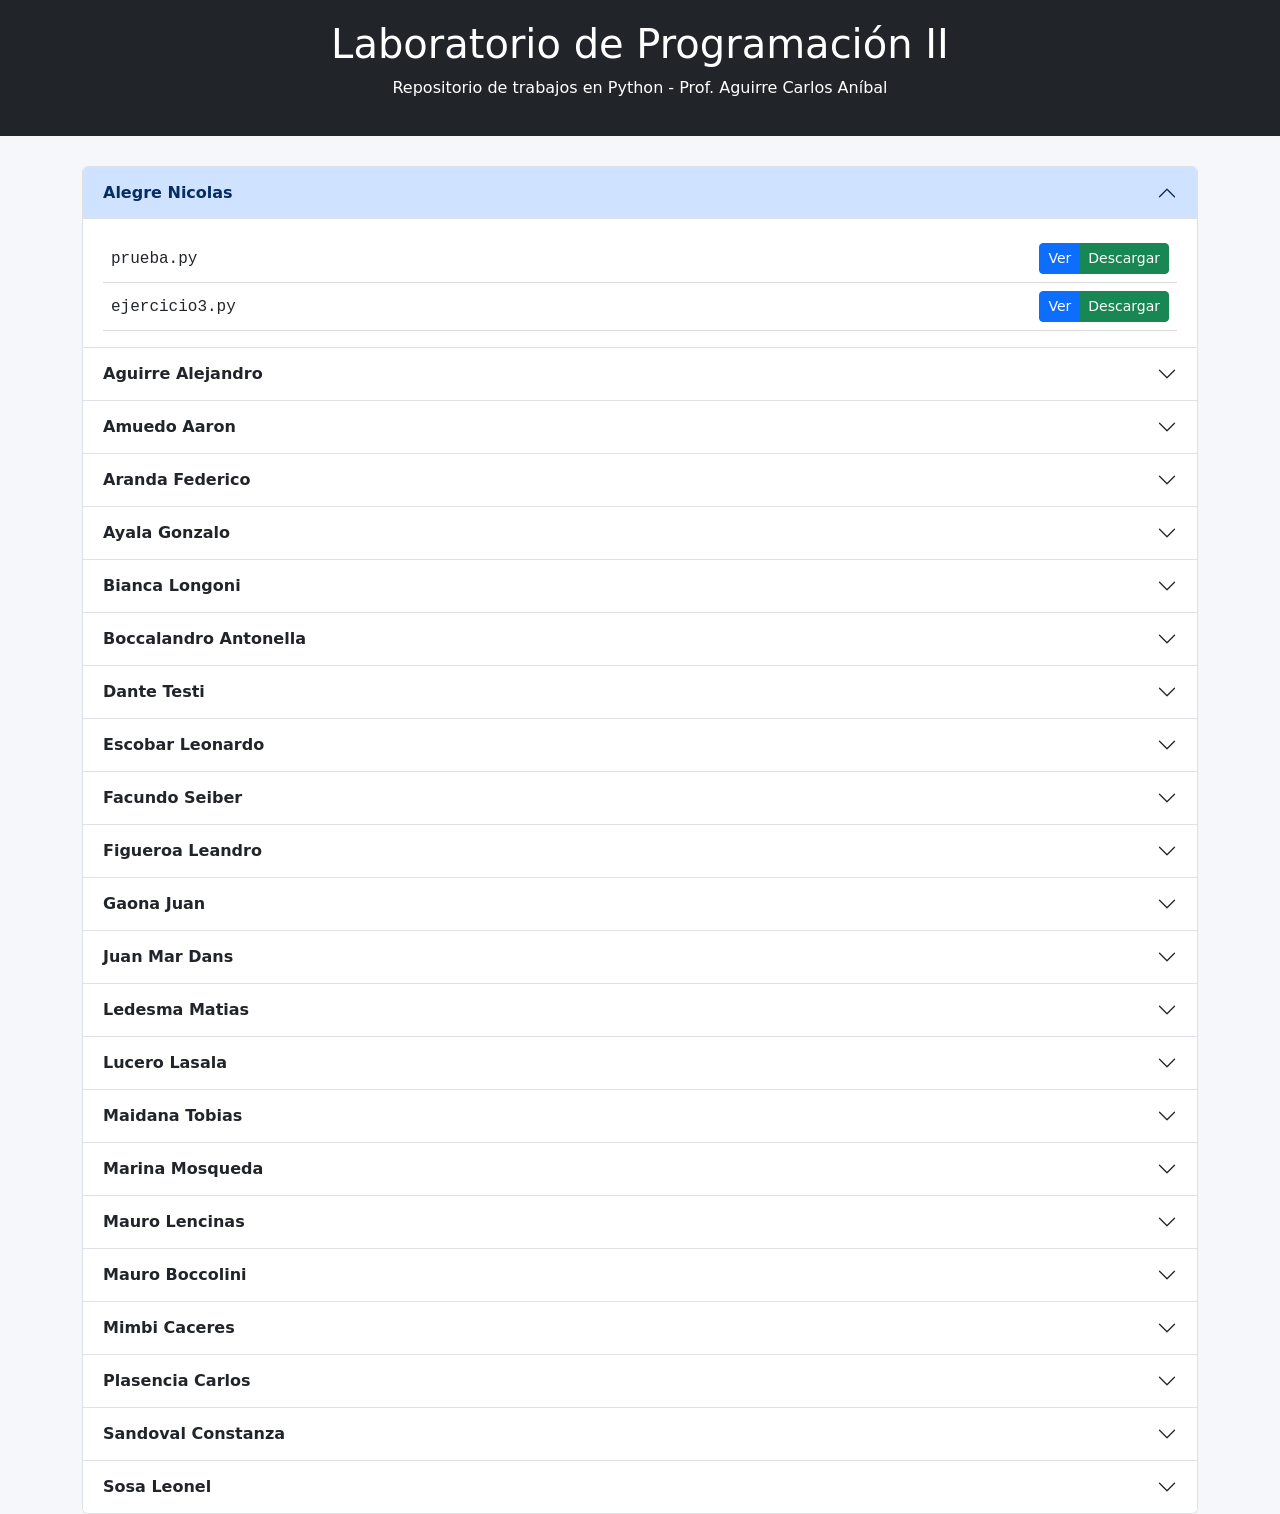
==== index.html @ ff117cb3 "Agrego TP2 y TP3 - Mauro Lencinas" ====
<!DOCTYPE html>
<html lang="es">
<head>
    <meta charset="UTF-8">
    <title>Laboratorio Programación II</title>
    <meta name="viewport" content="width=device-width, initial-scale=1">

    <!-- Bootstrap - Info de su uso en https://getbootstrap.com/docs/5.3/getting-started/introduction/ -->
    <link href="https://cdn.jsdelivr.net/npm/bootstrap@5.3.3/dist/css/bootstrap.min.css" rel="stylesheet">

    <link rel="stylesheet" href="css/style.css">

    </head>
    <body>

    <header>
    <h1>Laboratorio de Programación II</h1>
    <p>Repositorio de trabajos en Python - Prof. Aguirre Carlos Aníbal</p>
    </header>

    <div class="container">

    <div class="accordion" id="accordionAlumnos">

        <!-- 🔹Alegre Nicolas -->
        <div class="accordion-item">
        <h2 class="accordion-header" id="heading1">
            <button class="accordion-button" type="button" data-bs-toggle="collapse" data-bs-target="#alumno1">
            Alegre Nicolas
            </button>
        </h2>
        <div id="alumno1" class="accordion-collapse collapse show">
            <div class="accordion-body">

            <div class="archivo">
                <span>prueba.py</span>
                <div class="btn-group">
                <a href="https://raw.githubusercontent.com/CarlosLaboratorio/laboratorio-programacion-II/main/alumnos/Alegre_Nicolas/prueba.py" target="_blank" class="btn btn-primary btn-sm">Ver</a>
                <a href="alumnos/Alegre_Nicolas/prueba.py" download class="btn btn-success btn-sm">Descargar</a>
                </div>
            </div>

            <div class="archivo">
                <span>ejercicio3.py</span>
                <div class="btn-group">
                <a href="https://raw.githubusercontent.com/CarlosLaboratorio/laboratorio-programacion-II/main/alumnos/Alegre_Nicolas/prueba.py" target="_blank" class="btn btn-primary btn-sm">Ver</a>
                <a href="alumnos/Alegre_Nicolas/prueba.py" download class="btn btn-success btn-sm">Descargar</a>
                </div>
            </div>

            </div>
        </div>
        </div>
        <!-- 🔹 Fin Alegre Nicolas -->
        
        <!-- 🔹Aguirre Alejandro -->
        <div class="accordion-item">
        <h2 class="accordion-header" id="heading2">
            <button class="accordion-button collapsed" type="button" data-bs-toggle="collapse" data-bs-target="#alumno2">
            Aguirre Alejandro
            </button>
        </h2>
        <div id="alumno2" class="accordion-collapse collapse">
            <div class="accordion-body">

            <div class="archivo">
                <span>lab.py</span>
                <div class="btn-group">
                <a href="https://raw.githubusercontent.com/CarlosLaboratorio/laboratorio-programacion-II/main/alumnos/alejandro-Aguirre/tp1/lab.py" target="_blank" class="btn btn-primary btn-sm">Ver</a>
                <a href="alumnos/alejandro-Aguirre/tp1/lab.py" download class="btn btn-success btn-sm">Descargar</a>
                </div>
            </div>

            </div>
        </div>
        </div>
        <!-- 🔹 Fin Aguirre Alejandro -->

        <!-- 🔹Amuedo Aaron -->
        <div class="accordion-item">
        <h2 class="accordion-header" id="heading3">
            <button class="accordion-button collapsed" type="button" data-bs-toggle="collapse" data-bs-target="#alumno3">
            Amuedo Aaron
            </button>
        </h2>
        <div id="alumno3" class="accordion-collapse collapse">
            <div class="accordion-body">

            <div class="archivo">
                <span>lab.py</span>
                <div class="btn-group">
                <a href="https://raw.githubusercontent.com/CarlosLaboratorio/laboratorio-programacion-II/main/alumnos/amuedo-aaron/lab.py" target="_blank" class="btn btn-primary btn-sm">Ver</a>
                <a href="alumnos/amuedo-aaron/lab.py" download class="btn btn-success btn-sm">Descargar</a>
                </div>
            </div>

            </div>
        </div>
        </div>
        <!-- 🔹 Fin Amuedo Aaron -->

        <!-- 🔹Aranda Federico -->
        <div class="accordion-item">
        <h2 class="accordion-header" id="heading4">
            <button class="accordion-button collapsed" type="button" data-bs-toggle="collapse" data-bs-target="#alumno4">
            Aranda Federico
            </button>
        </h2>
        <div id="alumno4" class="accordion-collapse collapse">
            <div class="accordion-body">

            <div class="archivo">
                <span>main.py</span>
                <div class="btn-group">
                <a href="https://raw.githubusercontent.com/CarlosLaboratorio/laboratorio-programacion-II/main/alumnos/aranda_federico/tp1/main.py" target="_blank" class="btn btn-primary btn-sm">Ver</a>
                <a href="alumnos/aranda_federico/tp1/main.py" download class="btn btn-success btn-sm">Descargar</a>
                </div>
            </div>

            <div class="archivo">
                <span>ejercicio1.py</span>
                <div class="btn-group">
                <a href="https://raw.githubusercontent.com/CarlosLaboratorio/laboratorio-programacion-II/main/alumnos/aranda_federico/tp2/ejercicio1.py" target="_blank" class="btn btn-primary btn-sm">Ver</a>
                <a href="alumnos/aranda_federico/tp2/ejercicio1.py" download class="btn btn-success btn-sm">Descargar</a>
                </div>
            </div>

            <div class="archivo">
                <span>ejercicio2.py</span>
                <div class="btn-group">
                <a href="https://raw.githubusercontent.com/CarlosLaboratorio/laboratorio-programacion-II/main/alumnos/aranda_federico/tp2/ejercicio2.py" target="_blank" class="btn btn-primary btn-sm">Ver</a>
                <a href="alumnos/aranda_federico/tp2/ejercicio2.py" download class="btn btn-success btn-sm">Descargar</a>
                </div>
            </div>

            </div>
        </div>
        </div>
        <!-- 🔹 Fin Aranda Federico -->

        <!-- 🔹Ayala Gonzalo -->
        <div class="accordion-item">
        <h2 class="accordion-header" id="heading5">
            <button class="accordion-button collapsed" type="button" data-bs-toggle="collapse" data-bs-target="#alumno5">
            Ayala Gonzalo
            </button>
        </h2>
        <div id="alumno5" class="accordion-collapse collapse">
            <div class="accordion-body">

            <div class="archivo">
                <span>tp1.py</span>
                <div class="btn-group">
                <a href="https://raw.githubusercontent.com/CarlosLaboratorio/laboratorio-programacion-II/main/alumnos/ayala_gonzalo/tp1.py" target="_blank" class="btn btn-primary btn-sm">Ver</a>
                <a href="alumnos/ayala_gonzalo/tp1.py" download class="btn btn-success btn-sm">Descargar</a>
                </div>
            </div>

            <div class="archivo">
                <span>tp2extra.py</span>
                <div class="btn-group">
                <a href="https://raw.githubusercontent.com/CarlosLaboratorio/laboratorio-programacion-II/main/alumnos/ayala_gonzalo/tp2extra.py" target="_blank" class="btn btn-primary btn-sm">Ver</a>
                <a href="alumnos/ayala_gonzalo/tp2extra.py" download class="btn btn-success btn-sm">Descargar</a>
                </div>
            </div>

            </div>
        </div>
        </div>
        <!-- 🔹 Fin Ayala Gonzalo -->

                <!-- 🔹 Bianca Longoni -->
        <div class="accordion-item">
        <h2 class="accordion-header" id="heading6">
            <button class="accordion-button collapsed" type="button" data-bs-toggle="collapse" data-bs-target="#alumno6">
            Bianca Longoni
            </button>
        </h2>
        <div id="alumno6" class="accordion-collapse collapse">
            <div class="accordion-body">

            <div class="archivo">
                <span>ejercicio1.py</span>
                <div class="btn-group">
                <a href="https://raw.githubusercontent.com/CarlosLaboratorio/laboratorio-programacion-II/main/alumnos/Bianca_Godoy_Longoni/tp1/ejercicio1.py" target="_blank" class="btn btn-primary btn-sm">Ver</a>
                <a href="alumnos/Bianca_Godoy_Longoni/tp1/ejercicio1.py" download class="btn btn-success btn-sm">Descargar</a>
                </div>
            </div>

            <div class="archivo">
                <span>ejercicio2.py</span>
                <div class="btn-group">
                <a href="https://raw.githubusercontent.com/CarlosLaboratorio/laboratorio-programacion-II/main/alumnos/Bianca_Godoy_Longoni/tp1/ejercicio2.py" target="_blank" class="btn btn-primary btn-sm">Ver</a>
                <a href="alumnos/Bianca_Godoy_Longoni/tp1/ejercicio2.py" download class="btn btn-success btn-sm">Descargar</a>
                </div>
            </div>

            <div class="archivo">
                <span>ejercicio3.py</span>
                <div class="btn-group">
                <a href="https://raw.githubusercontent.com/CarlosLaboratorio/laboratorio-programacion-II/main/alumnos/Bianca_Godoy_Longoni/tp1/ejercicio3.py" target="_blank" class="btn btn-primary btn-sm">Ver</a>
                <a href="alumnos/Bianca_Godoy_Longoni/tp1/ejercicio3.py" download class="btn btn-success btn-sm">Descargar</a>
                </div>
            </div>

            </div>
        </div>
        </div>
        <!-- 🔹 Fin Bianca Longoni -->

        <!-- 🔹Boccalandro Antonella -->
        <div class="accordion-item">
        <h2 class="accordion-header" id="heading7">
            <button class="accordion-button collapsed" type="button" data-bs-toggle="collapse" data-bs-target="#alumno7">
            Boccalandro Antonella
            </button>
        </h2>
        <div id="alumno7" class="accordion-collapse collapse">
            <div class="accordion-body">

            <div class="archivo">
                <span>tp.py</span>
                <div class="btn-group">
                <a href="https://raw.githubusercontent.com/CarlosLaboratorio/laboratorio-programacion-II/main/alumnos/Boccalandro_Antonella/tp1/tp.py" target="_blank" class="btn btn-primary btn-sm">Ver</a>
                <a href="alumnos/Boccalandro_Antonella/tp1/tp.py" download class="btn btn-success btn-sm">Descargar</a>
                </div>
            </div>

            </div>
        </div>
        </div>
        <!-- 🔹 Fin Boccalandro Antonella -->

        <!-- 🔹Dante Testi -->
        <div class="accordion-item">
        <h2 class="accordion-header" id="heading8">
            <button class="accordion-button collapsed" type="button" data-bs-toggle="collapse" data-bs-target="#alumno8">
            Dante Testi
            </button>
        </h2>
        <div id="alumno8" class="accordion-collapse collapse">
            <div class="accordion-body">

            <div class="archivo">
                <span>main.py</span>
                <div class="btn-group">
                <a href="https://raw.githubusercontent.com/CarlosLaboratorio/laboratorio-programacion-II/main/alumnos/Dante_Testi/tp1/main.py" target="_blank" class="btn btn-primary btn-sm">Ver</a>
                <a href="alumnos/Dante_Testi/tp1/main.py" download class="btn btn-success btn-sm">Descargar</a>
                </div>
            </div>

            </div>
        </div>
        </div>
        <!-- 🔹 Fin Dante Testi -->

        <!-- 🔹Escobar Leonardo -->
        <div class="accordion-item">
        <h2 class="accordion-header" id="heading9">
            <button class="accordion-button collapsed" type="button" data-bs-toggle="collapse" data-bs-target="#alumno9">
            Escobar Leonardo
            </button>
        </h2>
        <div id="alumno9" class="accordion-collapse collapse">
            <div class="accordion-body">

            <div class="archivo">
                <span>hola.py</span>
                <div class="btn-group">
                <a href="https://raw.githubusercontent.com/CarlosLaboratorio/laboratorio-programacion-II/main/alumnos/Escobar_Leonardo/tp1/hola.py" target="_blank" class="btn btn-primary btn-sm">Ver</a>
                <a href="alumnos/Escobar_Leonardo/tp1/hola.py" download class="btn btn-success btn-sm">Descargar</a>
                </div>
            </div>

            <div class="archivo">
                <span>taller.py</span>
                <div class="btn-group">
                <a href="https://raw.githubusercontent.com/CarlosLaboratorio/laboratorio-programacion-II/main/alumnos/Escobar_Leonardo/tp1/taller.py" target="_blank" class="btn btn-primary btn-sm">Ver</a>
                <a href="alumnos/Escobar_Leonardo/tp1/taller.py" download class="btn btn-success btn-sm">Descargar</a>
                </div>
            </div>

            </div>
        </div>
        </div>
        <!-- 🔹 Fin Escobar Leonardo -->

        <!-- 🔹Facundo Seiber -->
        <div class="accordion-item">
        <h2 class="accordion-header" id="heading10">
            <button class="accordion-button collapsed" type="button" data-bs-toggle="collapse" data-bs-target="#alumno10">
            Facundo Seiber
            </button>
        </h2>
        <div id="alumno10" class="accordion-collapse collapse">
            <div class="accordion-body">

            <div class="archivo">
                <span>codigo-1.py</span>
                <div class="btn-group">
                <a href="https://raw.githubusercontent.com/CarlosLaboratorio/laboratorio-programacion-II/main/alumnos/facundo_seiber/codigo-1.py" target="_blank" class="btn btn-primary btn-sm">Ver</a>
                <a href="alumnos/facundo_seiber/codigo-1.py" download class="btn btn-success btn-sm">Descargar</a>
                </div>
            </div>

            </div>
        </div>
        </div>
        <!-- 🔹 Fin Facundo Seiber -->

        <!-- 🔹Figueroa Leandro -->
        <div class="accordion-item">
        <h2 class="accordion-header" id="heading11">
            <button class="accordion-button collapsed" type="button" data-bs-toggle="collapse" data-bs-target="#alumno11">
            Figueroa Leandro
            </button>
        </h2>
        <div id="alumno11" class="accordion-collapse collapse">
            <div class="accordion-body">

            <div class="archivo">
                <span>python2026.py</span>
                <div class="btn-group">
                <a href="https://raw.githubusercontent.com/CarlosLaboratorio/laboratorio-programacion-II/main/alumnos/figueroa_leandro/tp1/python2026.py" target="_blank" class="btn btn-primary btn-sm">Ver</a>
                <a href="alumnos/figueroa_leandro/tp1/python2026.py" download class="btn btn-success btn-sm">Descargar</a>
                </div>
            </div>

            </div>
        </div>
        </div>
        <!-- 🔹 Fin Figueroa Leandro -->

        <!-- 🔹Gaona Juan -->
        <div class="accordion-item">
        <h2 class="accordion-header" id="heading12">
            <button class="accordion-button collapsed" type="button" data-bs-toggle="collapse" data-bs-target="#alumno12">
            Gaona Juan
            </button>
        </h2>
        <div id="alumno12" class="accordion-collapse collapse">
            <div class="accordion-body">

            <div class="archivo">
                <span>Prueba.PY</span>
                <div class="btn-group">
                <a href="https://raw.githubusercontent.com/CarlosLaboratorio/laboratorio-programacion-II/main/alumnos/Gaona_Juan/Prueba.PY" target="_blank" class="btn btn-primary btn-sm">Ver</a>
                <a href="alumnos/Gaona_Juan/Prueba.PY" download class="btn btn-success btn-sm">Descargar</a>
                </div>
            </div>

            </div>
        </div>
        </div>
        <!-- 🔹 Fin Gaona Juan -->

        <!-- 🔹Juan Mar Dans -->
        <div class="accordion-item">
        <h2 class="accordion-header" id="heading13">
            <button class="accordion-button collapsed" type="button" data-bs-toggle="collapse" data-bs-target="#alumno13">
            Juan Mar Dans
            </button>
        </h2>
        <div id="alumno13" class="accordion-collapse collapse">
            <div class="accordion-body">

            <div class="archivo">
                <span>codigo1.py</span>
                <div class="btn-group">
                <a href="https://raw.githubusercontent.com/CarlosLaboratorio/laboratorio-programacion-II/main/alumnos/Juan_Mar_Dans/codigo1.py" target="_blank" class="btn btn-primary btn-sm">Ver</a>
                <a href="alumnos/Juan_Mar_Dans/codigo1.py" download class="btn btn-success btn-sm">Descargar</a>
                </div>
            </div>

            </div>
        </div>
        </div>
        <!-- 🔹 Fin Juan Mar Dans -->

        <!-- 🔹Ledesma Matias -->
        <div class="accordion-item">
        <h2 class="accordion-header" id="heading14">
            <button class="accordion-button collapsed" type="button" data-bs-toggle="collapse" data-bs-target="#alumno14">
            Ledesma Matias
            </button>
        </h2>
        <div id="alumno14" class="accordion-collapse collapse">
            <div class="accordion-body">

            <div class="archivo">
                <span>tp1.py</span>
                <div class="btn-group">
                <a href="https://raw.githubusercontent.com/CarlosLaboratorio/laboratorio-programacion-II/main/alumnos/Ledesma_Matias/tp1/tp1.py" target="_blank" class="btn btn-primary btn-sm">Ver</a>
                <a href="alumnos/Ledesma_Matias/tp1/tp1.py" download class="btn btn-success btn-sm">Descargar</a>
                </div>
            </div>

            </div>
        </div>
        </div>
        <!-- 🔹 Fin Ledesma Matias -->

        <!-- 🔹Lucero Lasala -->
        <div class="accordion-item">
        <h2 class="accordion-header" id="heading15">
            <button class="accordion-button collapsed" type="button" data-bs-toggle="collapse" data-bs-target="#alumno15">
            Lucero Lasala
            </button>
        </h2>
        <div id="alumno15" class="accordion-collapse collapse">
            <div class="accordion-body">

            <div class="archivo">
                <span>tp1.py</span>
                <div class="btn-group">
                <a href="https://raw.githubusercontent.com/CarlosLaboratorio/laboratorio-programacion-II/main/alumnos/Lucero_Lasala/tp1/tp1.py" target="_blank" class="btn btn-primary btn-sm">Ver</a>
                <a href="alumnos/Lucero_Lasala/tp1/tp1.py" download class="btn btn-success btn-sm">Descargar</a>
                </div>
            </div>

            <div class="archivo">
                <span>tp2.py</span>
                <div class="btn-group">
                <a href="https://raw.githubusercontent.com/CarlosLaboratorio/laboratorio-programacion-II/main/alumnos/Lucero_Lasala/tp1/tp2.py" target="_blank" class="btn btn-primary btn-sm">Ver</a>
                <a href="alumnos/Lucero_Lasala/tp1/tp2.py" download class="btn btn-success btn-sm">Descargar</a>
                </div>
            </div>

            </div>
        </div>
        </div>
        <!-- 🔹 Fin Lucero Lasala -->

        <!-- 🔹Maidana Tobias -->
        <div class="accordion-item">
        <h2 class="accordion-header" id="heading16">
            <button class="accordion-button collapsed" type="button" data-bs-toggle="collapse" data-bs-target="#alumno16">
            Maidana Tobias
            </button>
        </h2>
        <div id="alumno16" class="accordion-collapse collapse">
            <div class="accordion-body">

            <div class="archivo">
                <span>Tp1.py</span>
                <div class="btn-group">
                <a href="https://raw.githubusercontent.com/CarlosLaboratorio/laboratorio-programacion-II/main/alumnos/Maidana_Tobias/Tp1.py" target="_blank" class="btn btn-primary btn-sm">Ver</a>
                <a href="alumnos/Maidana_Tobias/Tp1.py" download class="btn btn-success btn-sm">Descargar</a>
                </div>
            </div>

            </div>
        </div>
        </div>
        <!-- 🔹 Fin Maidana Tobias -->

        <!-- 🔹Marina Mosqueda -->
        <div class="accordion-item">
        <h2 class="accordion-header" id="heading17">
            <button class="accordion-button collapsed" type="button" data-bs-toggle="collapse" data-bs-target="#alumno17">
            Marina Mosqueda
            </button>
        </h2>
        <div id="alumno17" class="accordion-collapse collapse">
            <div class="accordion-body">

            <div class="archivo">
                <span>ejercicio1.py</span>
                <div class="btn-group">
                <a href="https://raw.githubusercontent.com/CarlosLaboratorio/laboratorio-programacion-II/main/alumnos/marina_mosqueda/ejercicio1.py" target="_blank" class="btn btn-primary btn-sm">Ver</a>
                <a href="alumnos/marina_mosqueda/ejercicio1.py" download class="btn btn-success btn-sm">Descargar</a>
                </div>
            </div>

            </div>
        </div>
        </div>
        <!-- 🔹 Fin Marina Mosqueda -->

        <!-- 🔹Mauro Lencinas -->
        <div class="accordion-item">
        <h2 class="accordion-header" id="heading18">
            <button class="accordion-button collapsed" type="button" data-bs-toggle="collapse" data-bs-target="#alumno18">
            Mauro Lencinas
            </button>
        </h2>
        <div id="alumno18" class="accordion-collapse collapse">
            <div class="accordion-body">

            <div class="archivo">
                <span>TP1 - Mauro Lencinas.py</span>
                <div class="btn-group">
                <a href="https://raw.githubusercontent.com/CarlosLaboratorio/laboratorio-programacion-II/main/alumnos/Mauro_Lencinas/tp1.py/TP1 - Mauro Lencinas.py" target="_blank" class="btn btn-primary btn-sm">Ver</a>
                <a href="alumnos/Mauro_Lencinas/tp1.py/TP1 - Mauro Lencinas.py" download class="btn btn-success btn-sm">Descargar</a>
                </div>
            </div>
            
            </div>
        </div>
        </div>
        <!-- 🔹 Fin Mauro Lencinas -->

        <!-- 🔹Mauro Boccolini -->
        <div class="accordion-item">
        <h2 class="accordion-header" id="heading19">
            <button class="accordion-button collapsed" type="button" data-bs-toggle="collapse" data-bs-target="#alumno19">
            Mauro Boccolini
            </button>
        </h2>
        <div id="alumno19" class="accordion-collapse collapse">
            <div class="accordion-body">

            <div class="archivo">
                <span>tp1.py</span>
                <div class="btn-group">
                <a href="https://raw.githubusercontent.com/CarlosLaboratorio/laboratorio-programacion-II/main/alumnos/mauro-boccolini/tp1/tp1.py" target="_blank" class="btn btn-primary btn-sm">Ver</a>
                <a href="alumnos/mauro-boccolini/tp1/tp1.py" download class="btn btn-success btn-sm">Descargar</a>
                </div>
            </div>

            <div class="archivo">
                <span>operadores.py</span>
                <div class="btn-group">
                <a href="https://raw.githubusercontent.com/CarlosLaboratorio/laboratorio-programacion-II/main/alumnos/mauro-boccolini/tp2/operadores.py" target="_blank" class="btn btn-primary btn-sm">Ver</a>
                <a href="alumnos/mauro-boccolini/tp2/operadores.py" download class="btn btn-success btn-sm">Descargar</a>
                </div>
            </div>

            </div>
        </div>
        </div>
        <!-- 🔹 Fin Mauro Boccolini -->

        <!-- 🔹Mimbi Caceres -->
        <div class="accordion-item">
        <h2 class="accordion-header" id="heading20">
            <button class="accordion-button collapsed" type="button" data-bs-toggle="collapse" data-bs-target="#alumno20">
            Mimbi Caceres
            </button>
        </h2>
        <div id="alumno20" class="accordion-collapse collapse">
            <div class="accordion-body">

            <div class="archivo">
                <span>Tp1.py</span>
                <div class="btn-group">
                <a href="https://raw.githubusercontent.com/CarlosLaboratorio/laboratorio-programacion-II/main/alumnos/mimbi_caceres/tp1/Tp1.py" target="_blank" class="btn btn-primary btn-sm">Ver</a>
                <a href="alumnos/mimbi_caceres/tp1/Tp1.py" download class="btn btn-success btn-sm">Descargar</a>
                </div>
            </div>

            <div class="archivo">
                <span>ejercicio2.py</span>
                <div class="btn-group">
                <a href="https://raw.githubusercontent.com/CarlosLaboratorio/laboratorio-programacion-II/main/alumnos/mimbi_caceres/tp1/ejercicio2.py" target="_blank" class="btn btn-primary btn-sm">Ver</a>
                <a href="alumnos/mimbi_caceres/tp1/ejercicio2.py" download class="btn btn-success btn-sm">Descargar</a>
                </div>
            </div>

            </div>
        </div>
        </div>
        <!-- 🔹 Fin Mimbi Caceres -->

        <!-- 🔹Plasencia Carlos -->
        <div class="accordion-item">
        <h2 class="accordion-header" id="heading21">
            <button class="accordion-button collapsed" type="button" data-bs-toggle="collapse" data-bs-target="#alumno21">
            Plasencia Carlos
            </button>
        </h2>
        <div id="alumno21" class="accordion-collapse collapse">
            <div class="accordion-body">

            <div class="archivo">
                <span>Tp1.py</span>
                <div class="btn-group">
                <a href="https://raw.githubusercontent.com/CarlosLaboratorio/laboratorio-programacion-II/main/alumnos/Plasencia_Carlos/Tp1.py" target="_blank" class="btn btn-primary btn-sm">Ver</a>
                <a href="alumnos/Plasencia_Carlos/Tp1.py" download class="btn btn-success btn-sm">Descargar</a>
                </div>
            </div>

            </div>
        </div>
        </div>
        <!-- 🔹 Fin Plasencia Carlos -->

        <!-- 🔹Sandoval Constanza -->
        <div class="accordion-item">
        <h2 class="accordion-header" id="heading22">
            <button class="accordion-button collapsed" type="button" data-bs-toggle="collapse" data-bs-target="#alumno22">
            Sandoval Constanza
            </button>
        </h2>
        <div id="alumno22" class="accordion-collapse collapse">
            <div class="accordion-body">

            <div class="archivo">
                <span>tp1.py</span>
                <div class="btn-group">
                <a href="https://raw.githubusercontent.com/CarlosLaboratorio/laboratorio-programacion-II/main/alumnos/Sandoval_Constanza/tp1/tp1.py" target="_blank" class="btn btn-primary btn-sm">Ver</a>
                <a href="alumnos/Sandoval_Constanza/tp1/tp1.py" download class="btn btn-success btn-sm">Descargar</a>
                </div>
            </div>

            </div>
        </div>
        </div>
        <!-- 🔹 Fin Sandoval Constanza -->

        <!-- 🔹Sosa Leonel -->
        <div class="accordion-item">
        <h2 class="accordion-header" id="heading23">
            <button class="accordion-button collapsed" type="button" data-bs-toggle="collapse" data-bs-target="#alumno23">
            Sosa Leonel
            </button>
        </h2>
        <div id="alumno23" class="accordion-collapse collapse">
            <div class="accordion-body">

            <div class="archivo">
                <span>tuejercicio.py</span>
                <div class="btn-group">
                <a href="https://raw.githubusercontent.com/CarlosLaboratorio/laboratorio-programacion-II/main/alumnos/Sosa_Leonel/tp1/tuejercicio.py" target="_blank" class="btn btn-primary btn-sm">Ver</a>
                <a href="alumnos/Sosa_Leonel/tp1/tuejercicio.py" download class="btn btn-success btn-sm">Descargar</a>
                </div>
            </div>

            </div>
        </div>
        </div>
        <!-- 🔹 Fin Sosa Leonel -->


    </div>

</div>

<!-- Bootstrap JS - Info de su uso en https://getbootstrap.com/docs/5.3/getting-started/introduction/ -->
<script src="https://cdn.jsdelivr.net/npm/bootstrap@5.3.3/dist/js/bootstrap.bundle.min.js"></script>

</body>
</html>
---- css/style.css ----
body {
        background-color: #f5f7fa;
        }

        header {
        background-color: #212529;
        color: white;
        padding: 20px;
        text-align: center;
        }

        .container {
        margin-top: 30px;
        }

        .accordion-button {
        font-weight: bold;
        }

        .archivo {
        display: flex;
        justify-content: space-between;
        align-items: center;
        padding: 8px;
        border-bottom: 1px solid #ddd;
        }

        .archivo span {
        font-family: monospace;
        }

        .btn-group button {
        margin-left: 5px;
        }
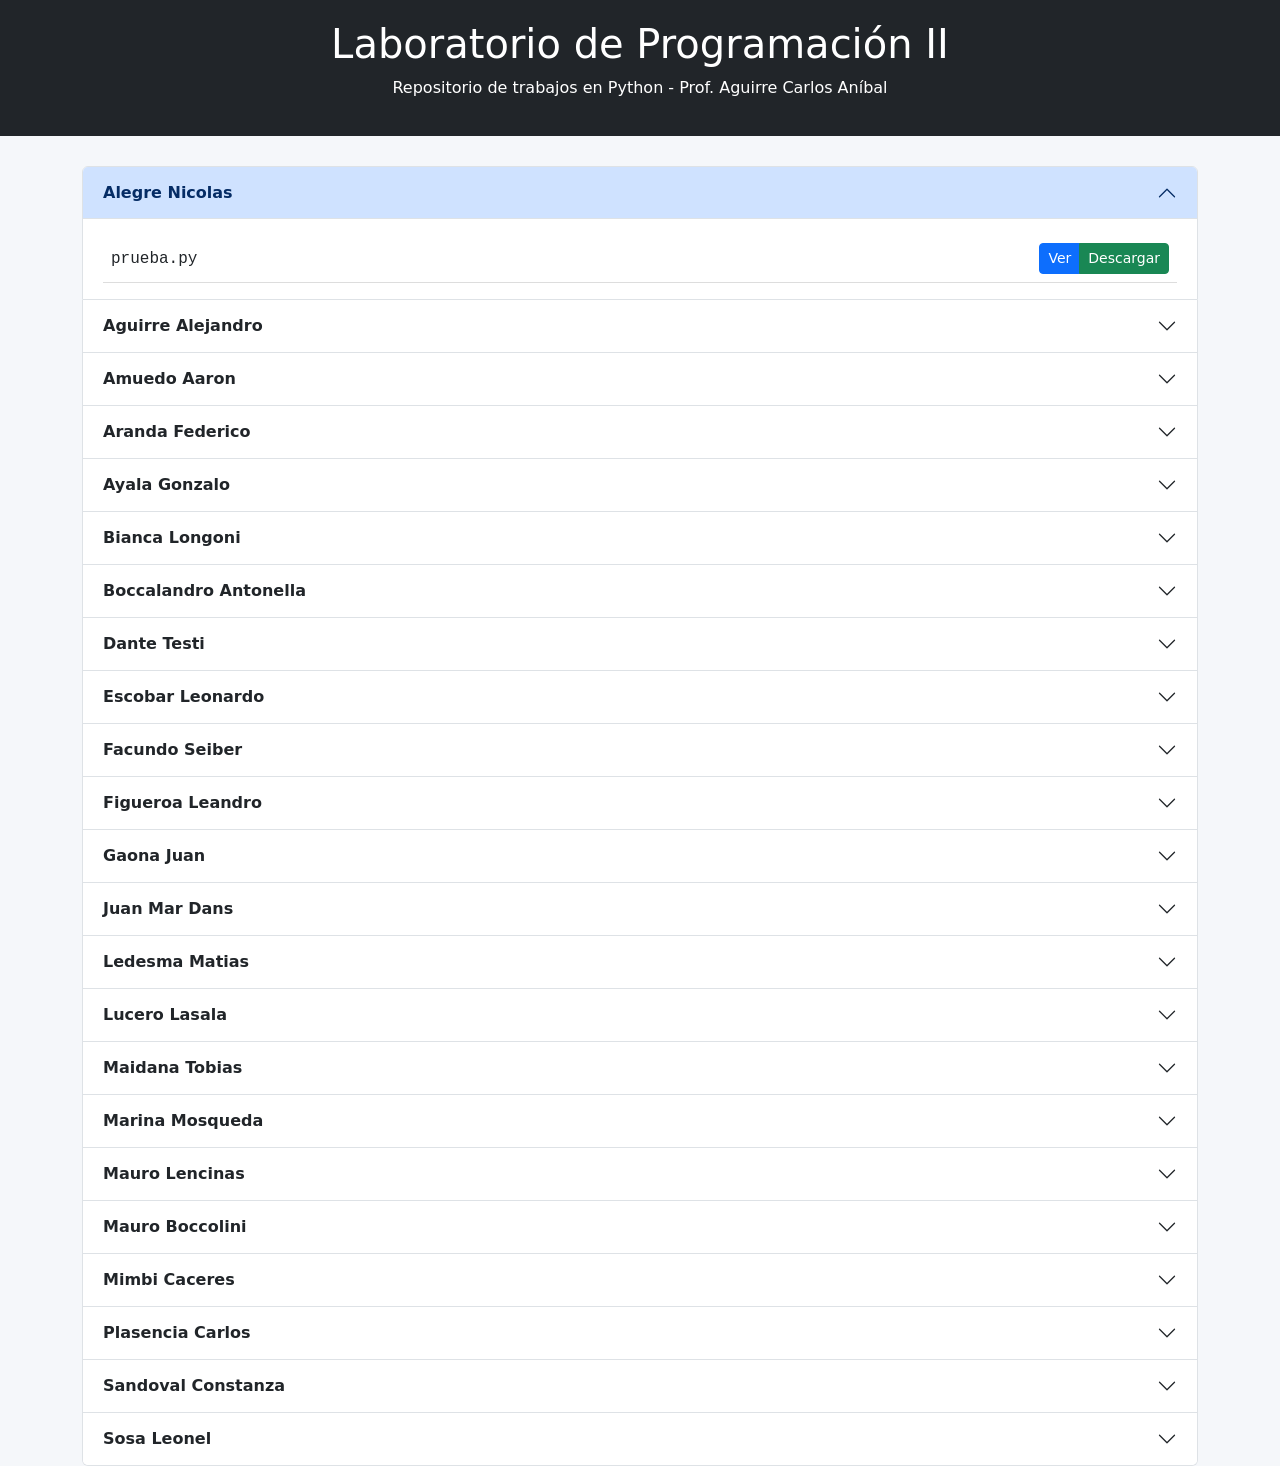
==== commit 31dfd9c9: "Agrego TP2 y TP3 - Mauro Lencinas" ====
--- a/index.html
+++ b/index.html
@@ -40,14 +40,6 @@
                 </div>
             </div>
 
-            <div class="archivo">
-                <span>ejercicio3.py</span>
-                <div class="btn-group">
-                <a href="https://raw.githubusercontent.com/CarlosLaboratorio/laboratorio-programacion-II/main/alumnos/Alegre_Nicolas/prueba.py" target="_blank" class="btn btn-primary btn-sm">Ver</a>
-                <a href="alumnos/Alegre_Nicolas/prueba.py" download class="btn btn-success btn-sm">Descargar</a>
-                </div>
-            </div>
-
             </div>
         </div>
         </div>
@@ -209,26 +201,50 @@
         <!-- 🔹 Fin Bianca Longoni -->
 
         <!-- 🔹Boccalandro Antonella -->
-        <div class="accordion-item">
-        <h2 class="accordion-header" id="heading7">
-            <button class="accordion-button collapsed" type="button" data-bs-toggle="collapse" data-bs-target="#alumno7">
-            Boccalandro Antonella
-            </button>
-        </h2>
-        <div id="alumno7" class="accordion-collapse collapse">
-            <div class="accordion-body">
-
-            <div class="archivo">
-                <span>tp.py</span>
-                <div class="btn-group">
-                <a href="https://raw.githubusercontent.com/CarlosLaboratorio/laboratorio-programacion-II/main/alumnos/Boccalandro_Antonella/tp1/tp.py" target="_blank" class="btn btn-primary btn-sm">Ver</a>
-                <a href="alumnos/Boccalandro_Antonella/tp1/tp.py" download class="btn btn-success btn-sm">Descargar</a>
-                </div>
-            </div>
-
-            </div>
-        </div>
-        </div>
+       <div class="accordion-item">
+    <h2 class="accordion-header" id="heading7">
+        <button class="accordion-button collapsed" type="button" data-bs-toggle="collapse" data-bs-target="#alumno7">
+        Boccalandro Antonella
+        </button>
+    </h2>
+    <div id="alumno7" class="accordion-collapse collapse">
+        <div class="accordion-body">
+
+            <div class="archivo">
+                <span>Ejercicio1.py</span>
+                <div class="btn-group">
+                    <a href="https://raw.githubusercontent.com/CarlosLaboratorio/laboratorio-programacion-II/main/alumnos/Boccalandro_Antonella/tp1/Ejercicio1.py" target="_blank" class="btn btn-primary btn-sm">Ver</a>
+                    <a href="alumnos/Boccalandro_Antonella/tp1/Ejercicio1.py" download class="btn btn-success btn-sm">Descargar</a>
+                </div>
+            </div>
+
+            <div class="archivo">
+                <span>Ejercicio2.py</span>
+                <div class="btn-group">
+                    <a href="https://raw.githubusercontent.com/CarlosLaboratorio/laboratorio-programacion-II/main/alumnos/Boccalandro_Antonella/tp1/Ejercicio2.py" target="_blank" class="btn btn-primary btn-sm">Ver</a>
+                    <a href="alumnos/Boccalandro_Antonella/tp1/Ejercicio2.py" download class="btn btn-success btn-sm">Descargar</a>
+                </div>
+            </div>
+
+            <div class="archivo">
+                <span>Ejercicio3.py</span>
+                <div class="btn-group">
+                    <a href="https://raw.githubusercontent.com/CarlosLaboratorio/laboratorio-programacion-II/main/alumnos/Boccalandro_Antonella/tp1/Ejercicio3.py" target="_blank" class="btn btn-primary btn-sm">Ver</a>
+                    <a href="alumnos/Boccalandro_Antonella/tp1/Ejercicio3.py" download class="btn btn-success btn-sm">Descargar</a>
+                </div>
+            </div>
+
+            <div class="archivo">
+                <span>Ejercicio4.py</span>
+                <div class="btn-group">
+                    <a href="https://raw.githubusercontent.com/CarlosLaboratorio/laboratorio-programacion-II/main/alumnos/Boccalandro_Antonella/tp1/Ejercicio4.py" target="_blank" class="btn btn-primary btn-sm">Ver</a>
+                    <a href="alumnos/Boccalandro_Antonella/tp1/Ejercicio4.py" download class="btn btn-success btn-sm">Descargar</a>
+                </div>
+            </div>
+
+        </div>
+    </div>
+</div>
         <!-- 🔹 Fin Boccalandro Antonella -->
 
         <!-- 🔹Dante Testi -->
@@ -499,8 +515,7 @@
         </div>
         </div>
         <!-- 🔹 Fin Mauro Lencinas -->
-
-        <!-- 🔹Mauro Boccolini -->
+<!-- 🔹Mauro Boccolini -->
         <div class="accordion-item">
         <h2 class="accordion-header" id="heading19">
             <button class="accordion-button collapsed" type="button" data-bs-toggle="collapse" data-bs-target="#alumno19">
@@ -513,16 +528,36 @@
             <div class="archivo">
                 <span>tp1.py</span>
                 <div class="btn-group">
-                <a href="https://raw.githubusercontent.com/CarlosLaboratorio/laboratorio-programacion-II/main/alumnos/mauro-boccolini/tp1/tp1.py" target="_blank" class="btn btn-primary btn-sm">Ver</a>
-                <a href="alumnos/mauro-boccolini/tp1/tp1.py" download class="btn btn-success btn-sm">Descargar</a>
-                </div>
-            </div>
-
+                <a href="https://raw.githubusercontent.com/CarlosLaboratorio/laboratorio-programacion-II/main/alumnos/mauro_boccolini/tp1/tp_1.py" target="_blank" class="btn btn-primary btn-sm">Ver</a>
+                <a href="alumnos/mauro_boccolini/tp1/tp_1.py" download class="btn btn-success btn-sm">Descargar</a>
+                </div>
+            </div>
             <div class="archivo">
                 <span>operadores.py</span>
                 <div class="btn-group">
-                <a href="https://raw.githubusercontent.com/CarlosLaboratorio/laboratorio-programacion-II/main/alumnos/mauro-boccolini/tp2/operadores.py" target="_blank" class="btn btn-primary btn-sm">Ver</a>
-                <a href="alumnos/mauro-boccolini/tp2/operadores.py" download class="btn btn-success btn-sm">Descargar</a>
+                <a href="https://raw.githubusercontent.com/CarlosLaboratorio/laboratorio-programacion-II/main/alumnos/mauro_boccolini/tp_2/operadores.py" target="_blank" class="btn btn-primary btn-sm">Ver</a>
+                <a href="alumnos/mauro_boccolini/tp_2/operadores.py" download class="btn btn-success btn-sm">Descargar</a>
+                </div>
+            </div>
+            <div class="archivo">
+                <span>ejercicio_extra.py</span>
+                <div class="btn-group">
+                <a href="https://raw.githubusercontent.com/CarlosLaboratorio/laboratorio-programacion-II/main/alumnos/mauro_boccolini/tp_2/ejercicio_extra.py" target="_blank" class="btn btn-primary btn-sm">Ver</a>
+                <a href="alumnos/mauro_boccolini/tp_2/ejercicio_extra.py" download class="btn btn-success btn-sm">Descargar</a>
+                </div>
+            </div>
+            <div class="archivo">
+                <span>funciones.py</span>
+                <div class="btn-group">
+                <a href="https://raw.githubusercontent.com/CarlosLaboratorio/laboratorio-programacion-II/main/alumnos/mauro_boccolini/tp_3/funciones.py" target="_blank" class="btn btn-primary btn-sm">Ver</a>
+                <a href="alumnos/mauro_boccolini/tp_3/funciones.py" download class="btn btn-success btn-sm">Descargar</a>
+                </div>
+            </div>
+              <div class="archivo">
+                <span>extra.py</span>
+                <div class="btn-group">
+                <a href="https://raw.githubusercontent.com/CarlosLaboratorio/laboratorio-programacion-II/main/alumnos/mauro_boccolini/tp_3/extra.py" target="_blank" class="btn btn-primary btn-sm">Ver</a>
+                <a href="alumnos/mauro_boccolini/tp_3/extra.py" download class="btn btn-success btn-sm">Descargar</a>
                 </div>
             </div>
 
@@ -530,6 +565,7 @@
         </div>
         </div>
         <!-- 🔹 Fin Mauro Boccolini -->
+
 
         <!-- 🔹Mimbi Caceres -->
         <div class="accordion-item">
@@ -640,4 +676,4 @@
 <script src="https://cdn.jsdelivr.net/npm/bootstrap@5.3.3/dist/js/bootstrap.bundle.min.js"></script>
 
 </body>
-</html>+</html>
